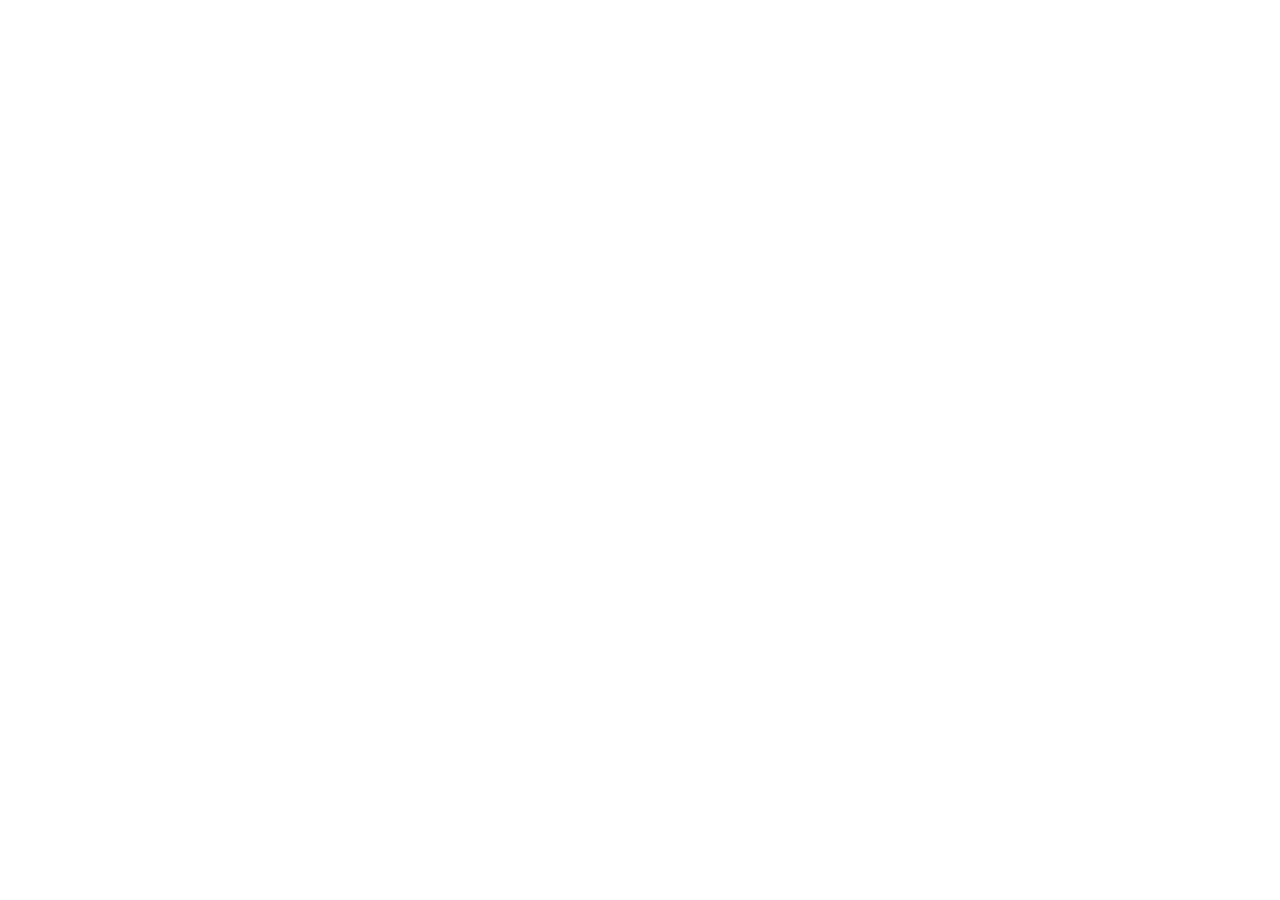
==== 4 Income Tax calculator/index.html @ 7640e341 "first commit" ====
<!DOCTYPE html>
<html lang="en">
<head>
     <meta charset="UTF-8">
     <meta name="viewport" content="width=device-width, initial-scale=1.0">
     <title>Document</title>
</head>
<body>
     
</body>
</html>
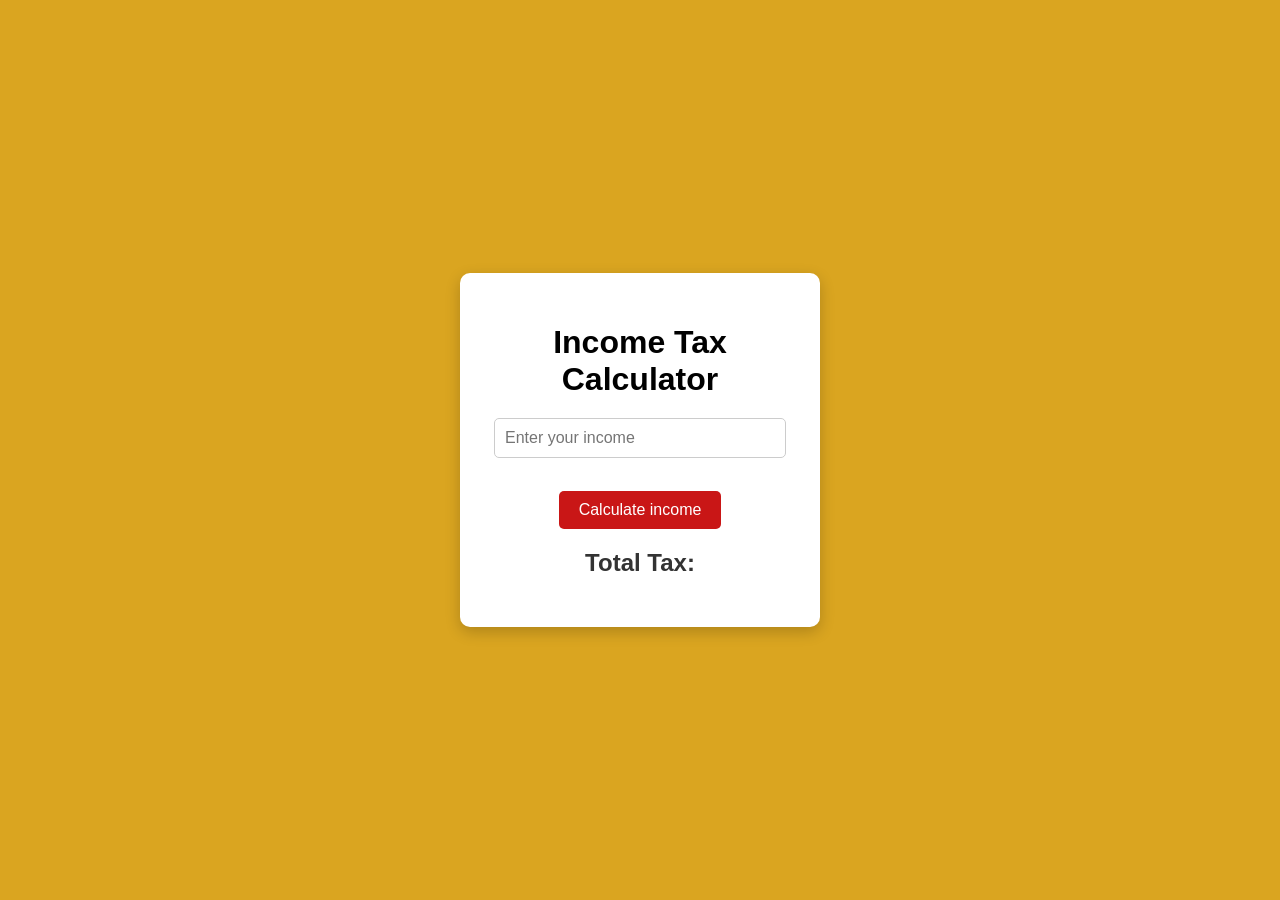
==== commit fd7afeef: "Update index.html" ====
--- a/4 Income Tax calculator/index.html
+++ b/4 Income Tax calculator/index.html
@@ -4,8 +4,19 @@
      <meta charset="UTF-8">
      <meta name="viewport" content="width=device-width, initial-scale=1.0">
      <title>Document</title>
+     <link rel="stylesheet" href="./index.css">
 </head>
 <body>
-     
+     <div id="parent">
+          <h1>Income Tax Calculator</h1>
+          <form>
+               <label for="income"></label>
+               <input type="number" id="income" name="income" placeholder="Enter your income">
+               <br><br>
+               <button type="submit">Calculate income</button>
+          </form>
+          <h2>Total Tax:</h2>
+     </div>
+     <script src="./index.js"></script>
 </body>
-</html>+</html>
--- a/4 Income Tax calculator/index.css
+++ b/4 Income Tax calculator/index.css
@@ -0,0 +1,50 @@
+body{
+     background-color: goldenrod;
+     display: flex;
+     justify-content: center;
+     align-items: center;
+     height: 100vh;
+     margin: 0;
+     font-family: Arial, sans-serif;
+}
+
+#parent{
+     background-color: white;
+     padding: 30px;
+     border-radius: 10px;
+     box-shadow: 0 5px 15px rgba(0,0,0,0.2);
+     text-align: center;
+     width: 300px;
+}
+
+h1{
+     margin-bottom: 20px;
+}
+
+input{
+     width: 90%;
+     padding: 10px;
+     border-radius: 5px;
+     border: 1px solid #ccc;
+     font-size: 16px;
+}
+
+button{
+     margin-top: 15px;
+     padding: 10px 20px;
+     border: none;
+     border-radius: 5px;
+     background-color: #c91616;
+     color: white;
+     font-size: 16px;
+     cursor: pointer;
+}
+
+button:hover{
+     background-color: #18482b;
+}
+
+h2{
+     margin-top: 20px;
+     color: #333;
+}
